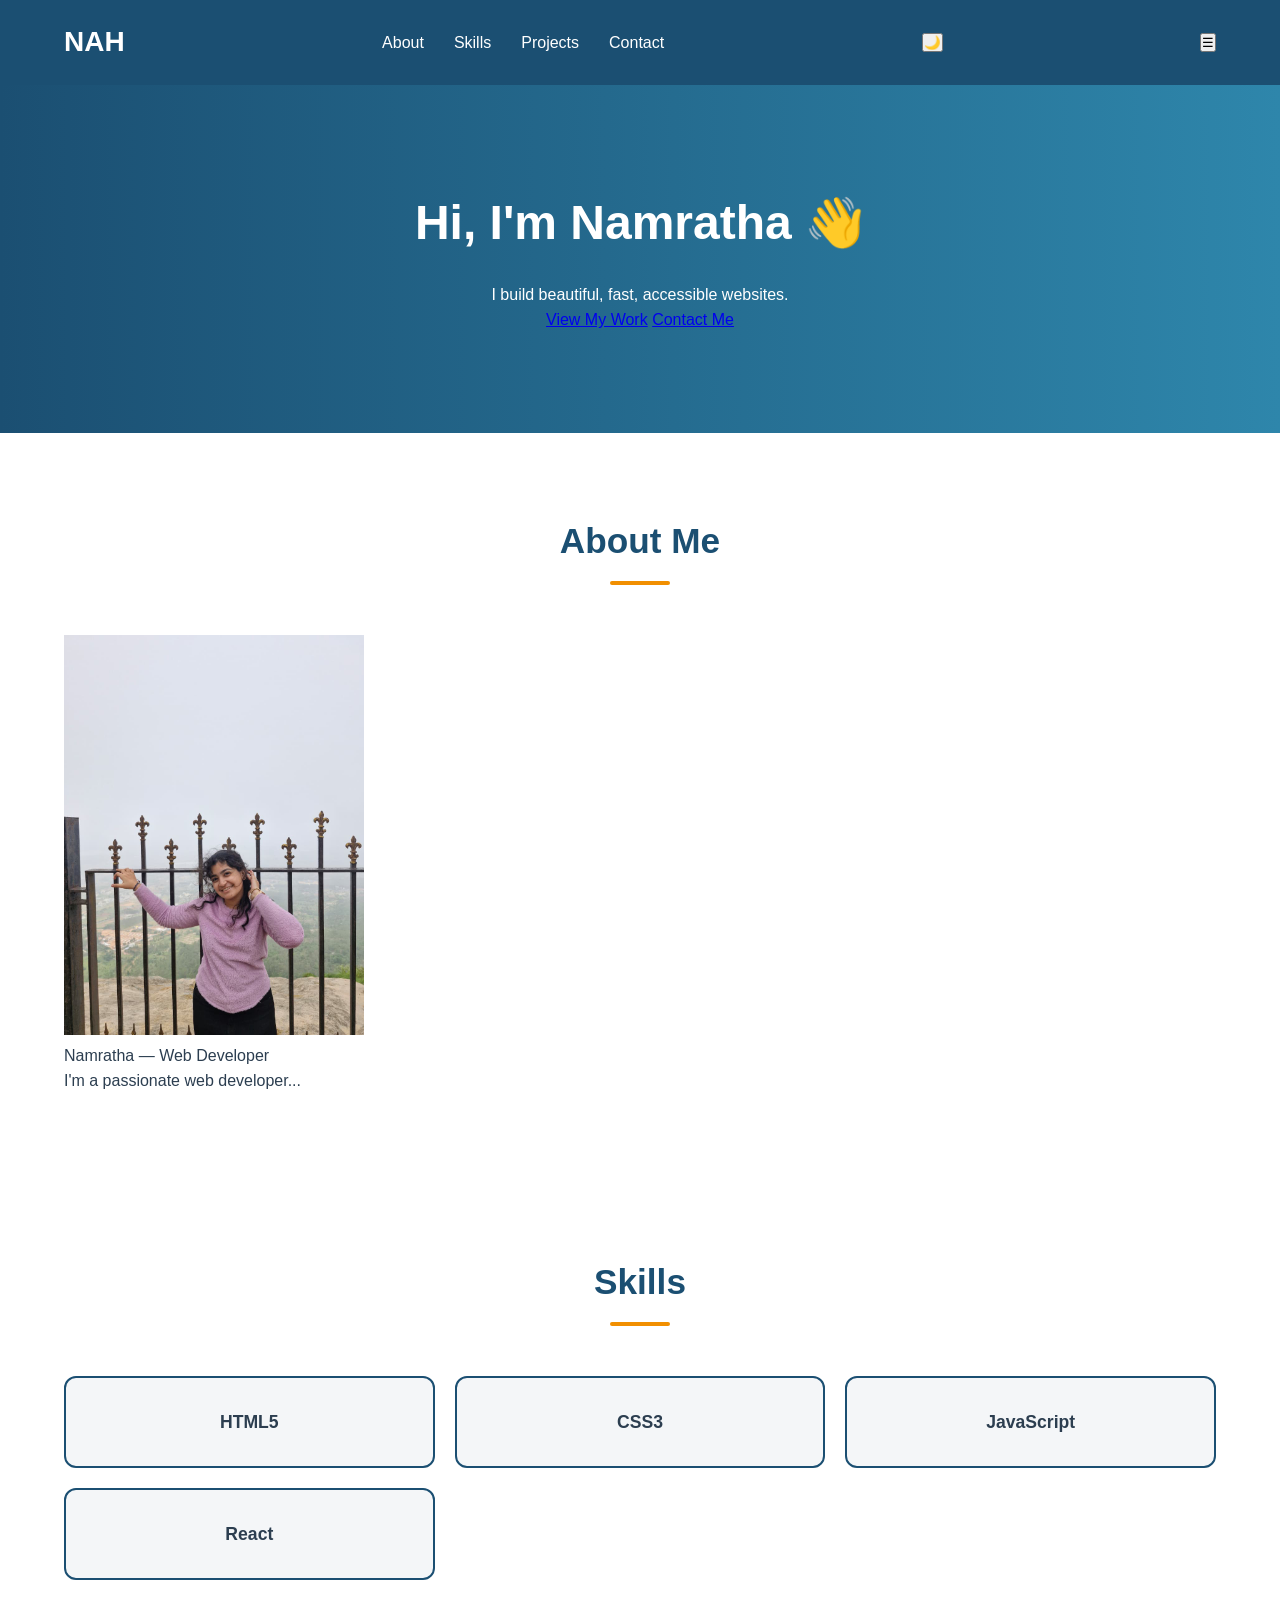
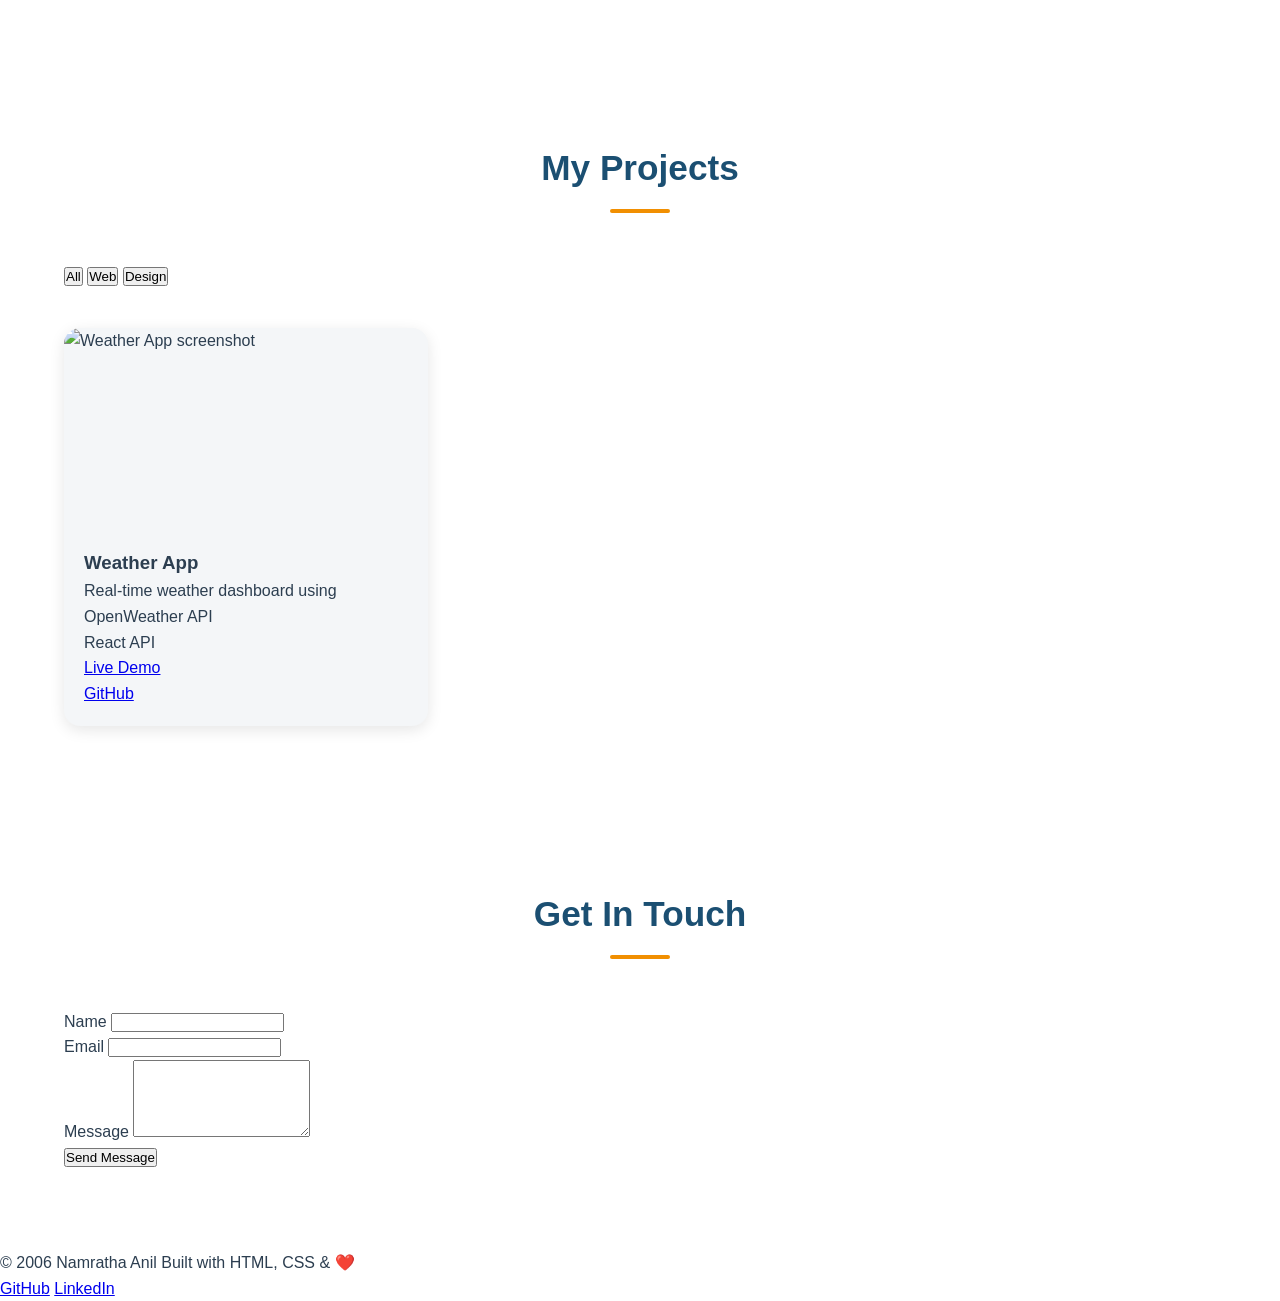
==== index1.html @ 59b4e988 "day_3changes" ====
<!DOCTYPE html>
<html lang="en">
<head>
 <meta charset="UTF-8">
 <meta name="viewport" content="width=device-width, initial-scale=1.0">
 <title>Namratha Anil| Web Developer</title>
 <meta name="description" content="Portfolio of Namratha Anil, web developer">
 <meta property="og:title" content="Soumik Datta | Web Developer">
 <meta property="og:image" content="preview.jpg">
 <link rel="icon" href="favicon.ico">
 <link rel="stylesheet" href="styles.css"> <!-- Ready for Day 5! -->
</head>
<body>

<!-- HEADER + NAVIGATION -->
 <header class="site-header">
 <nav class="navbar">
 <div class="logo">NAH</div>
 <ul class="nav-links">
 <li><a href="#about">About</a></li>
 <li><a href="#skills">Skills</a></li>
 <li><a href="#projects">Projects</a></li>
 <li><a href="#contact">Contact</a></li>
 </ul>
<!-- FOR DARK MODE -->
 <button class="theme-toggle" aria-label="Toggle Dark Mode" title="Toggle Dark Mode">
 🌙
 </button>
<!-- Mobile Menu -->
 <button
 class="menu-toggle"
 aria-label="Toggle Navigation"
 aria-expanded="false">
 ☰
 </button>
 </nav>
 </header>

<!-- MAIN CONTENT -->
 <main>

<!-- HERO SECTION -->
 <section class="hero-section">
 <h1>Hi, I'm <span class="highlight">Namratha</span> 👋</h1>
 <p class="tagline">I build beautiful, fast, accessible websites.</p>
 <div class="hero-buttons">
 <a href="#projects" class="btn btn-primary">View My Work</a>
 <a href="#contact" class="btn btn-secondary">Contact Me</a>
 </div>
 </section>

<!-- ABOUT SECTION -->
 <section id="about" class="about-section">
 <h2>About Me</h2>
 <div class="about-content">
 <figure class="profile-figure">
 <img src="images/profile.jpeg" alt="Namratha Anil profile photo" width="300">
 <figcaption>Namratha — Web Developer</figcaption>
 </figure>
 <div class="about-text">
 <p>I'm a passionate web developer...</p>
 </div>
 </div>
 </section>

<!-- SKILLS SECTION -->
 <section id="skills" class="skills-section">
 <h2>Skills</h2>
 <div class="skills-grid">
 <div class="skill-item" data-level="90">HTML5</div>
 <div class="skill-item" data-level="80">CSS3</div>
 <div class="skill-item" data-level="75">JavaScript</div>
 <div class="skill-item" data-level="65">React</div>
 </div>
 </section>

<!-- PROJECTS SECTION -->
 <section id="projects" class="projects-section">
 <h2>My Projects</h2>
 <div class= "project-filters">
<!--The data-filter attribute is what our JS will read-->
 <button class="filter-btn active" data-filter="all">All</button>
 <button class="filter-btn active" data-filter="web">Web</button>
 <button class="filter-btn active" data-filter="design">Design</button>
 </div>
 <div class="projects-grid">
 <article class="project-card" data-category="web">
 <img src="project1.jpg" alt="Weather App screenshot">
 <div class="project-card-body">
 <h3>Weather App</h3>
 <p>Real-time weather dashboard using OpenWeather API</p>
 <div class="project-tags">
 <span class="tag">React</span>
 <span class="tag">API</span>
 </div>
 <a href="#" class="btn">Live Demo</a>
 <a href="#" class="btn">GitHub</a>
 </div>
 </article> 
 </div>
 </section>

<!-- CONTACT SECTION -->
 <section id="contact" class="contact-section">
 <h2>Get In Touch</h2>
 <form id="contact-form" action="#" method="POST" novalidate>
 <div class="form-group">
 <label for="name">Name</label>
 <input type="text" id="name" name="name" required>
 </div>
 <div class="form-group">
 <label for="email">Email</label>
 <input type="email" id="email" name="email" required>
 </div>
 <div class="form-group">
 <label for="message">Message</label>
 <textarea id="message" name="message" rows="5" required></textarea>
 </div>
 <button type="submit" class="btn btn-primary">Send Message</button>
 </form>
 </section>

 </main>

<!-- FOOTER -->
 <footer class="site-footer">
 <p>
 &copy; <span class="footer-year">2006</span> Namratha Anil
 Built with HTML, CSS & ❤️
 </p>

 <nav aria-label="Social links">
 <a href="https://github.com/johndoe" target="_blank">GitHub</a>
 <a href="https://linkedin.com/in/johndoe" target="_blank">LinkedIn</a>
 </nav>
 </footer>

<!-- JavaScript will go here from Day 8! -->
 <script src="script.js"></script>
</body>
</html>
---- styles.css ----
/* styles.css - Start styling your potfolio website here */
/* === RESET & BASE === */
*{
    margin: 0;
    padding: 0;
    box-sizing: border-box;
}
/* CSS Custom Properties (variables) - DRY Principle */
:root {
    --primary: #1B4F72;
    --accent: #F18F01;
    --text: #2C3E50;
    --light: #F4F6F8;
    --white: #FFFFFF;
    --font-main: 'Segoe UI', Tahoma, Geneva, Verdana, sans-serif;
 
}
body {
    font-family: var(--font-main);
    color: var(--text);
    line-height: 1.6;
    background-color: var(--white);
}
/* NAVIGATION */
.site-header{
    position: sticky;
    top: 0;
    z-index: 1000;
    background: var(--primary);
    transition: background 0.3s ease, box-shadow 0.3s ease; /*Day 9*/
}
.navbar {
    display: flex;
    justify-content: space-between;
    align-items: center;
    padding: 20px 5%;
   
}
.logo{
    font-size: 28px;
    font-weight: bold;
    color: var(--white);
}
.nav-links {
    list-style: none;
    display: flex;
    gap: 30px;
}
.nav-links a {
    color: var(--white);
    text-decoration: none;
    font-weight: 500;
    transition: color 0.3s;
}
.nav-links a:hover {
    color: var(--accent);
 
}
.nav-links a.active{
    color: var(--accent);
    font-weight: bold;
    border-bottom: 2px solid var(--accent);
}
/* === SECTION STYLES === */
section{
    padding: 80px 5%;
}
section h2{
    text-align: center;
    font-size: 2.2rem;
    margin-bottom: 50px;
    color: var(--primary);
}
 
section h2::after{
    content: '';
    display: block;
    width: 60px;
    height: 4px;
    background: var(--accent);
    margin: 12px auto 0;
    border-radius: 2px;
}
 
/* HERO SECTION */
.hero-section {
    text-align: center;
    background: linear-gradient(90deg, var(--primary), #2E86AB);
    color: var(--white);
    padding: 100px 5%;
}
.hero-section h1 {
    font-size: 3rem;
    margin-bottom: 20px;
 
}
/* SKILLS SECTION */
.skills-grid{
    display:grid;
    grid-template-columns: repeat(auto-fill,minmax(300px,1fr));
    gap: 20px;
    margin-top: 40px;
    justify-items: space-between;
}
.skill-item{
    background: var(--light);
    border: 2px solid var(--primary);
    border-radius: 12px;
    padding: 30px 20px;
    text-align: center;
    font-weight: bold;
    font-size: 1.1rem;
    transition: transform 0.3s, box-shadow 0.3s;
}
.skill-item:hover{
    transform: translateY(-5px);
    box-shadow: 0 10px 30px rgba(0,0,0,0.15);
}
/* PROJECTS SECTION */
.projects-grid{
    display:grid;
    grid-template-columns: repeat(auto-fill,minmax(300px,1fr));
    gap: 30px;
    margin-top: 40px;
}
.project-card{
    background: var(--light);
    border-radius: 16px;
    overflow: hidden;
    box-shadow: 0 4px 15px rgba(0,0,0,0.1);
    transition: transform 0.3s, box-shadow 0.3s;
    display: flex;
    flex-direction: column;
}
.project-card:hover{
    transform: translateY(-8px);
    box-shadow: 0 15px 40px rgba(0,0,0,0.2);
}
.project-card img{
    width: 100%;
    height:200px;
    object-fit: cover;
}
.project-card-body{
  padding: 20px;
  flex: 1;
  display: flex;
  flex-direction: column;
}
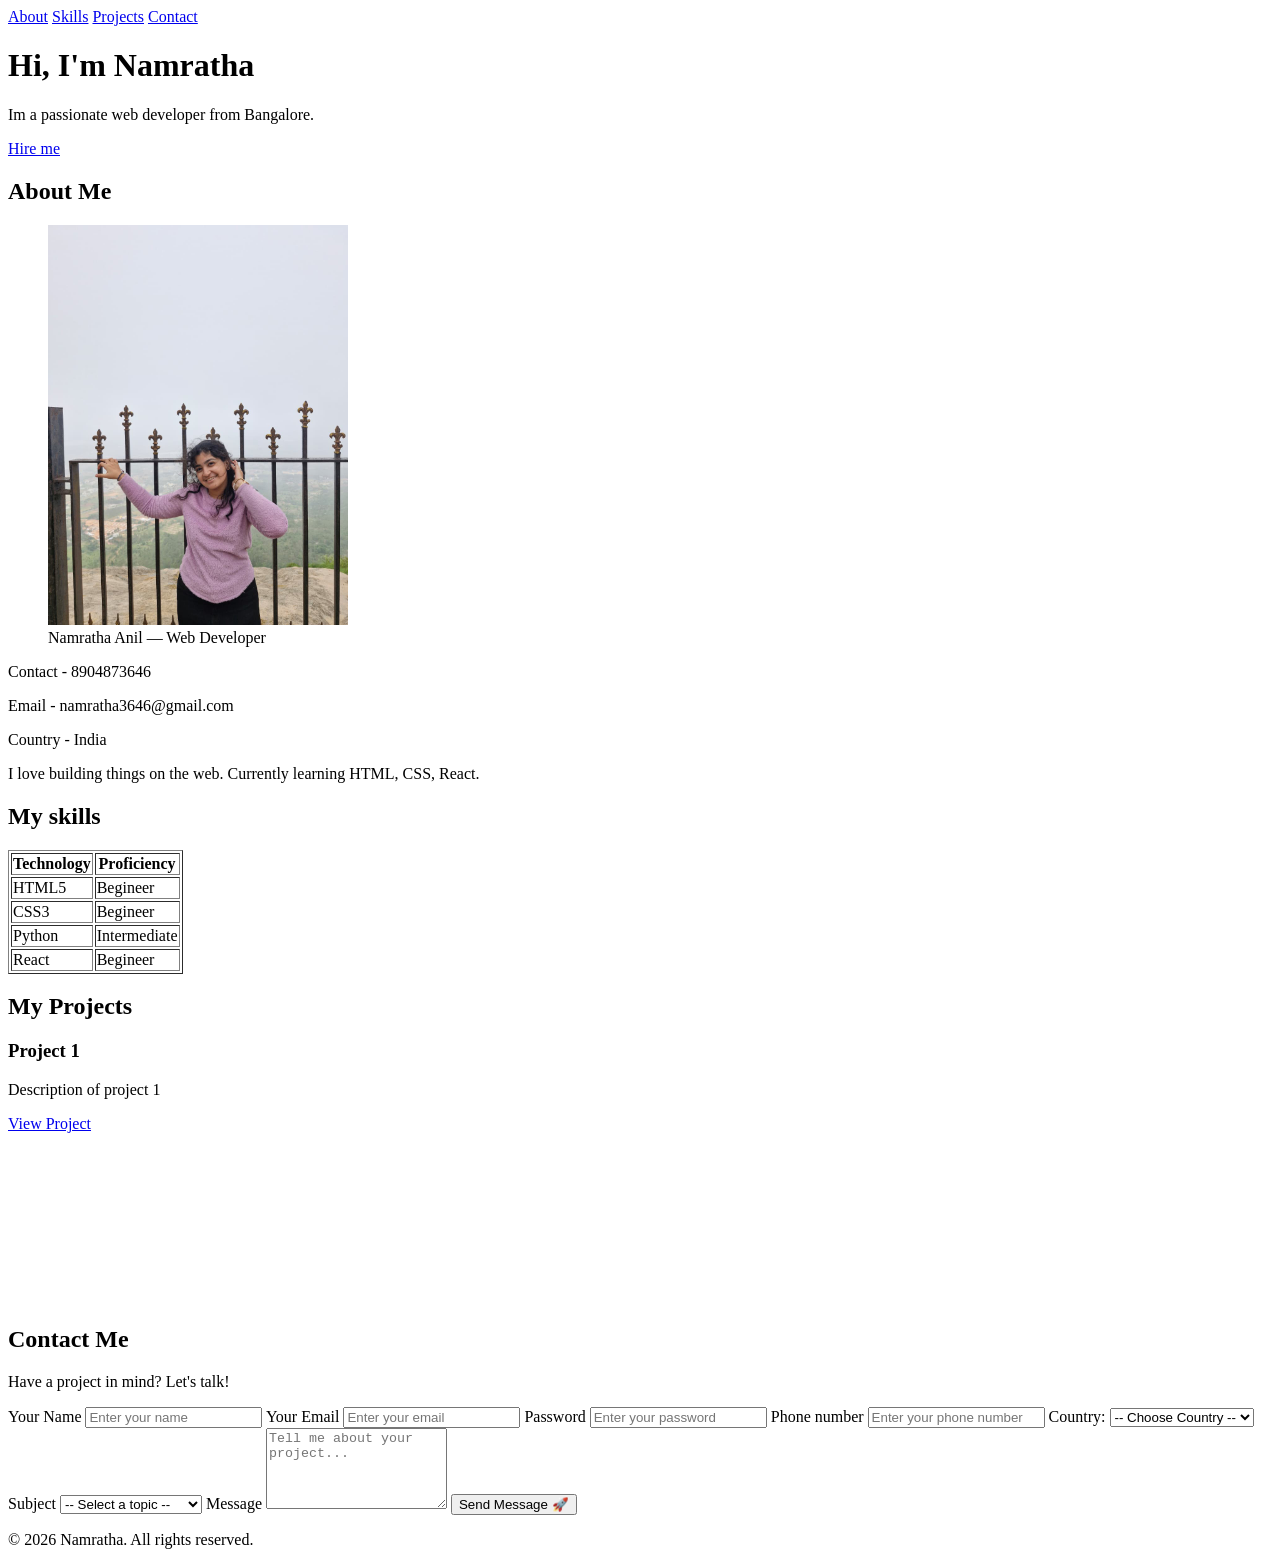
==== commit 60be0fcd: "day_5,6,7,8changes" ====
--- a/index1.html
+++ b/index1.html
@@ -1,141 +1,149 @@
 <!DOCTYPE html>
 <html lang="en">
 <head>
- <meta charset="UTF-8">
- <meta name="viewport" content="width=device-width, initial-scale=1.0">
- <title>Namratha Anil| Web Developer</title>
- <meta name="description" content="Portfolio of Namratha Anil, web developer">
- <meta property="og:title" content="Soumik Datta | Web Developer">
- <meta property="og:image" content="preview.jpg">
- <link rel="icon" href="favicon.ico">
- <link rel="stylesheet" href="styles.css"> <!-- Ready for Day 5! -->
+    <meta charset="UTF-8">
+    <meta name="viewport" content="width=device-width, initial-scale=1.0">
+     <!-- SEO Meta Tags -->
+    <meta name="description" content="Full stack developer specializing in React, Node.js, and modern web technologies. Available for freelance projects and collaborations.">
+    <meta name="keywords" content="Namratha, Portfolio, Web Developer, React, Node.js, JavaScript, HTML, CSS, Freelance Developer">
+    <meta name="author" content="Namratha">
+    <title>My Portfolio | Namratha</title>
+    <!-- Open Graph Meta Tags for Social Media Sharing -->
+    <meta property="og:title" content="My Portfolio | Namratha">
+    <meta property="og:description" content="Full stack developer specializing in React, Node.js, and modern web technologies. Available for freelance projects and collaborations.">
+    <meta property="og:image" content="images/profile.jpeg">
+    <meta property="og:url" content="c:\Users\Admin\Desktop\Portfolio_website_namratha\index.html">
+    <meta property="og:type" content="website">
+    <!-- Twitter Card Meta Tags -->
+    <meta name="twitter:card" content="summary_large_image">
+    <meta name="twitter:title" content="My Portfolio | Namratha">
+    <meta name="twitter:description" content="Full stack developer specializing in React, Node.js, and modern web technologies. Available for freelance projects and collaborations.">
+    <meta name="twitter:image" content="images/profile.jpeg">
+    <!--Favicon-->
+    <link rel="icon" href="./images/favicon.png?v=3" type="image/png">
 </head>
 <body>
-
-<!-- HEADER + NAVIGATION -->
- <header class="site-header">
- <nav class="navbar">
- <div class="logo">NAH</div>
- <ul class="nav-links">
- <li><a href="#about">About</a></li>
- <li><a href="#skills">Skills</a></li>
- <li><a href="#projects">Projects</a></li>
- <li><a href="#contact">Contact</a></li>
- </ul>
-<!-- FOR DARK MODE -->
- <button class="theme-toggle" aria-label="Toggle Dark Mode" title="Toggle Dark Mode">
- 🌙
- </button>
-<!-- Mobile Menu -->
- <button
- class="menu-toggle"
- aria-label="Toggle Navigation"
- aria-expanded="false">
- ☰
- </button>
- </nav>
- </header>
-
-<!-- MAIN CONTENT -->
- <main>
-
-<!-- HERO SECTION -->
- <section class="hero-section">
- <h1>Hi, I'm <span class="highlight">Namratha</span> 👋</h1>
- <p class="tagline">I build beautiful, fast, accessible websites.</p>
- <div class="hero-buttons">
- <a href="#projects" class="btn btn-primary">View My Work</a>
- <a href="#contact" class="btn btn-secondary">Contact Me</a>
- </div>
- </section>
-
-<!-- ABOUT SECTION -->
- <section id="about" class="about-section">
- <h2>About Me</h2>
- <div class="about-content">
- <figure class="profile-figure">
- <img src="images/profile.jpeg" alt="Namratha Anil profile photo" width="300">
- <figcaption>Namratha — Web Developer</figcaption>
- </figure>
- <div class="about-text">
- <p>I'm a passionate web developer...</p>
- </div>
- </div>
- </section>
-
-<!-- SKILLS SECTION -->
- <section id="skills" class="skills-section">
- <h2>Skills</h2>
- <div class="skills-grid">
- <div class="skill-item" data-level="90">HTML5</div>
- <div class="skill-item" data-level="80">CSS3</div>
- <div class="skill-item" data-level="75">JavaScript</div>
- <div class="skill-item" data-level="65">React</div>
- </div>
- </section>
-
-<!-- PROJECTS SECTION -->
- <section id="projects" class="projects-section">
- <h2>My Projects</h2>
- <div class= "project-filters">
-<!--The data-filter attribute is what our JS will read-->
- <button class="filter-btn active" data-filter="all">All</button>
- <button class="filter-btn active" data-filter="web">Web</button>
- <button class="filter-btn active" data-filter="design">Design</button>
- </div>
- <div class="projects-grid">
- <article class="project-card" data-category="web">
- <img src="project1.jpg" alt="Weather App screenshot">
- <div class="project-card-body">
- <h3>Weather App</h3>
- <p>Real-time weather dashboard using OpenWeather API</p>
- <div class="project-tags">
- <span class="tag">React</span>
- <span class="tag">API</span>
- </div>
- <a href="#" class="btn">Live Demo</a>
- <a href="#" class="btn">GitHub</a>
- </div>
- </article> 
- </div>
- </section>
-
-<!-- CONTACT SECTION -->
- <section id="contact" class="contact-section">
- <h2>Get In Touch</h2>
- <form id="contact-form" action="#" method="POST" novalidate>
- <div class="form-group">
- <label for="name">Name</label>
- <input type="text" id="name" name="name" required>
- </div>
- <div class="form-group">
- <label for="email">Email</label>
- <input type="email" id="email" name="email" required>
- </div>
- <div class="form-group">
- <label for="message">Message</label>
- <textarea id="message" name="message" rows="5" required></textarea>
- </div>
- <button type="submit" class="btn btn-primary">Send Message</button>
- </form>
- </section>
-
- </main>
-
+ 
+    <!--NAVIGATION-->
+    <nav>
+        <a href="#about">About</a>
+        <a href="#skills">Skills</a>
+        <a href="#projects">Projects</a>
+        <a href="#contact">Contact</a>
+    </nav>
+   
+    <!-- HERO SECTION -->
+    <header>
+        <h1>Hi, I'm Namratha</h1>
+        <p>Im a passionate web developer from Bangalore.</p>
+        <a href="#contact">Hire me</a>
+    </header>
+   
+    <!-- ABOUT SECTION -->
+    <section id="about">
+    <h2>About Me</h2>
+    <figure class="profile-figure">
+        <img src="images/profile.jpeg" alt="Soumik Datta profile photo" width="300">
+        <figcaption>Namratha Anil — Web Developer</figcaption>
+    </figure>
+    <p>Contact - 8904873646 </p>
+    <p>Email - namratha3646@gmail.com</p>
+    <p>Country - India</p>
+    <p>I love building things on the web. Currently learning HTML, CSS, React.</p>
+   
+    </section>
+ 
+    <!--Skills section-->
+    <section id="skills">
+        <h2>My skills</h2>
+<table border="1">
+    <tr>
+        <th>Technology</th>
+        <th>Proficiency</th>
+    </tr>
+ 
+    <tr>
+        <td>HTML5</td>
+        <td>Begineer</td>
+    </tr>
+ 
+    <tr>
+        <td>CSS3</td>
+        <td>Begineer</td>
+    </tr>
+ 
+    <tr>
+        <td>Python</td>
+        <td>Intermediate</td>
+    </tr>
+ 
+    <tr>
+        <td>React</td>
+        <td>Begineer</td>
+    </tr>
+</table>
+    </section>
+ 
+    <!--PROJECTS SECTION -->
+    <section id="projects">
+        <h2>My Projects</h2>
+        <div class="project-card">
+            <h3>Project 1</h3>
+            <p>Description of project 1</p>
+            <a href="#">View Project</a>
+        </div>
+         <iframe width="300" height="169" src="https://www.youtube.com/embed/tqjJrXd27m4" title="YouTube video player" frameborder="0" allowfullscreen sandbox="allow-same-origin allow-scripts"></iframe>
+    </section>
+ 
+ 
+ <!-- CONTACT SECTION -->
+    <section id="contact">
+    <h2>Contact Me</h2>
+    <p>Have a project in mind? Let's talk!</p>
+ 
+    <form action="#" method="POST">
+        <label for="name">Your Name</label>
+        <input type="text" id="name" name="name"
+               placeholder="Enter your name" required>
+ 
+        <label for="email">Your Email</label>
+        <input type="email" id="email" name="email"
+               placeholder="Enter your email" required>
+ 
+               <label for="password">Password</label>
+               <input type="password" id="password" password="password"
+               placeholder="Enter your password" required>
+ 
+               <label for="phone number">Phone number</label>
+               <input type="phone number" id="phone number" phone number="phone number"
+               placeholder="Enter your phone number" required>
+ 
+                <label for="country">Country:</label>
+    <select id="country" name="country">
+        <option value="">-- Choose Country --</option>
+        <option value="in">India</option>
+        <option value="us">United States</option>
+        <option value="uk">United Kingdom</option>
+    </select>
+ 
+               <label for="subject">Subject</label>
+        <select id="subject" name="subject">
+            <option value="">-- Select a topic --</option>
+            <option value="hire">I want to hire you</option>
+            <option value="collab">I want to collaborate</option>
+            <option value="other">Other</option>
+        </select>
+ 
+        <label for="message">Message</label>
+        <textarea id="message" name="message" rows="5"
+                  placeholder="Tell me about your project..." required></textarea>
+ 
+         <button type="submit" aria-label="Submit button">Send Message 🚀</button>
+</section>
 <!-- FOOTER -->
- <footer class="site-footer">
- <p>
- &copy; <span class="footer-year">2006</span> Namratha Anil
- Built with HTML, CSS & ❤️
- </p>
-
- <nav aria-label="Social links">
- <a href="https://github.com/johndoe" target="_blank">GitHub</a>
- <a href="https://linkedin.com/in/johndoe" target="_blank">LinkedIn</a>
- </nav>
- </footer>
-
-<!-- JavaScript will go here from Day 8! -->
- <script src="script.js"></script>
+<footer>
+    <p>&copy; 2026 Namratha. All rights reserved.</p>
+</footer>
+ 
 </body>
-</html>+</html>
